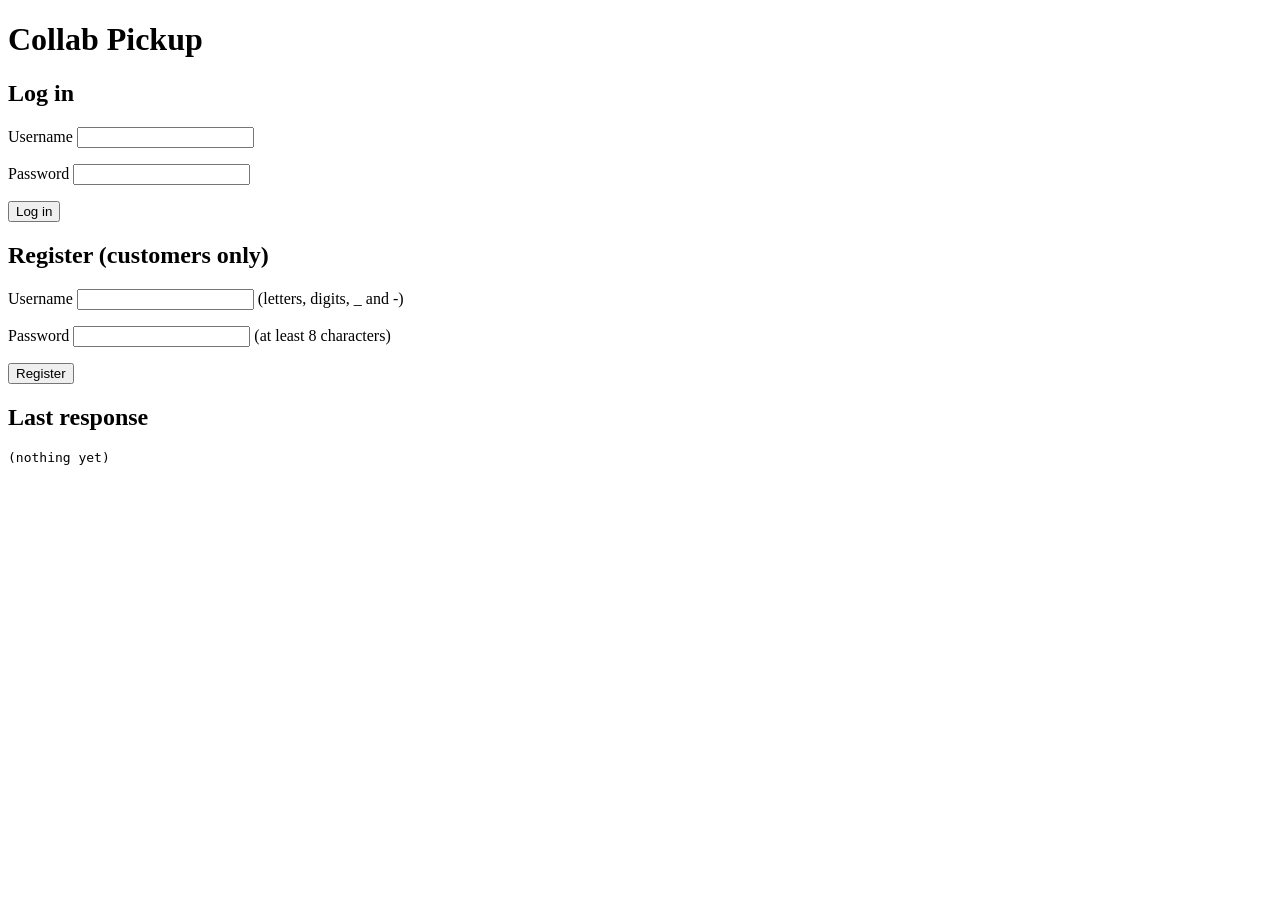
==== static/login.html @ 54090a94 "Split the test page into login/register, customer and staff pages - /login: log in or register (cust" ====
<!doctype html>
<html lang="en">
<head>
<meta charset="utf-8">
<title>Collab Pickup - log in</title>
<script src="/static/app.js"></script>
</head>
<body>
<h1>Collab Pickup</h1>
<p id="note"></p>

<h2>Log in</h2>
<form onsubmit="login(event)">
  <p>Username <input id="loginUser" required></p>
  <p>Password <input id="loginPassword" type="password" required></p>
  <button>Log in</button>
</form>

<h2>Register (customers only)</h2>
<form onsubmit="register(event)">
  <p>Username <input id="newUser" required> (letters, digits, _ and -)</p>
  <p>Password <input id="newPassword" type="password" minlength="8" required> (at least 8 characters)</p>
  <button>Register</button>
</form>

<h2>Last response</h2>
<pre id="out">(nothing yet)</pre>

<script>
sessionStorage.clear();        // opening the login page logs this tab out
const next = new URLSearchParams(location.search).get("next");
if (next) {
  document.getElementById("note").textContent = `Log in to open ${next}.`;
}

// After login or registration, the role in the token decides the page.
function enter(tokenResponse, username) {
  sessionStorage.setItem("token", tokenResponse.accessToken);
  sessionStorage.setItem("username", username);
  location.href = claims().role === "staff" ? "/staff" : "/customer";
}

async function login(event) {
  event.preventDefault();
  const username = document.getElementById("loginUser").value;
  const r = await api("POST", "/auth/login",
                      { username, password: document.getElementById("loginPassword").value });
  if (r.ok) enter(r.data, username);
}

async function register(event) {
  event.preventDefault();
  const username = document.getElementById("newUser").value;
  const r = await api("POST", "/auth/register",
                      { username, password: document.getElementById("newPassword").value });
  if (r.ok) enter(r.data, username);
}
</script>
</body>
</html>
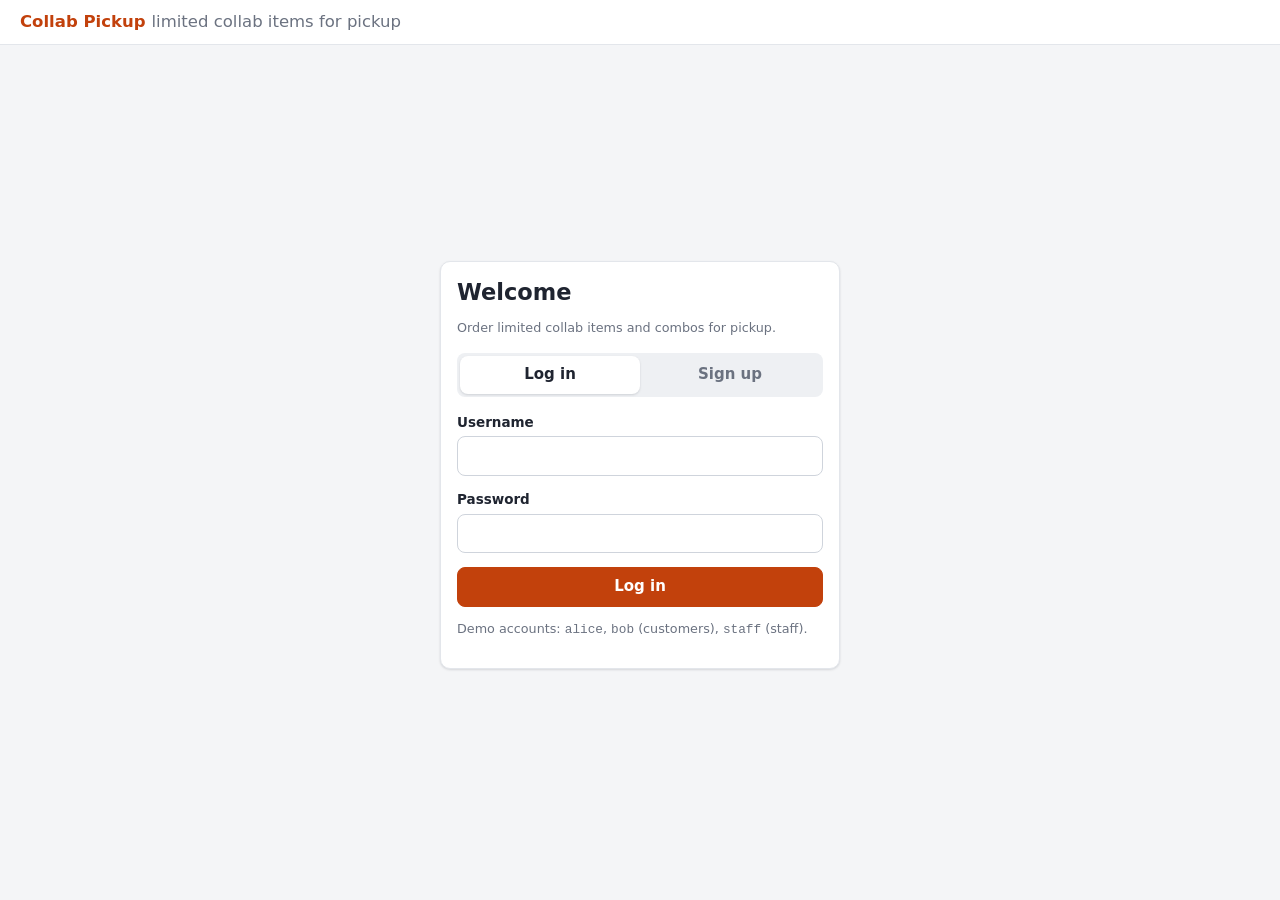
==== commit e0fb0f1e: "Turn the three test pages into a finished, styled website Same routes, registration, redirects and s" ====
--- a/static/login.html
+++ b/static/login.html
@@ -2,59 +2,65 @@
 <html lang="en">
 <head>
 <meta charset="utf-8">
-<title>Collab Pickup - log in</title>
-<script src="/static/app.js"></script>
+<meta name="viewport" content="width=device-width, initial-scale=1">
+<title>Collab Pickup · Log in</title>
+<link rel="stylesheet" href="/static/style.css">
 </head>
 <body>
-<h1>Collab Pickup</h1>
-<p id="note"></p>
+<header class="topbar">
+  <a class="brand" href="/login">Collab Pickup<span>limited collab items for pickup</span></a>
+</header>
 
-<h2>Log in</h2>
-<form onsubmit="login(event)">
-  <p>Username <input id="loginUser" required></p>
-  <p>Password <input id="loginPassword" type="password" required></p>
-  <button>Log in</button>
-</form>
+<main class="auth-wrap">
+  <div class="card auth-card">
+    <h1>Welcome</h1>
+    <p class="muted small">Order limited collab items and combos for pickup.</p>
 
-<h2>Register (customers only)</h2>
-<form onsubmit="register(event)">
-  <p>Username <input id="newUser" required> (letters, digits, _ and -)</p>
-  <p>Password <input id="newPassword" type="password" minlength="8" required> (at least 8 characters)</p>
-  <button>Register</button>
-</form>
+    <div class="tabs" role="tablist">
+      <button type="button" id="tab-login" class="active">Log in</button>
+      <button type="button" id="tab-signup">Sign up</button>
+    </div>
 
-<h2>Last response</h2>
-<pre id="out">(nothing yet)</pre>
+    <div id="note" class="hidden"></div>
+    <div id="alert" class="hidden"></div>
 
-<script>
-sessionStorage.clear();        // opening the login page logs this tab out
-const next = new URLSearchParams(location.search).get("next");
-if (next) {
-  document.getElementById("note").textContent = `Log in to open ${next}.`;
-}
+    <form id="login-form" novalidate>
+      <div class="field">
+        <label for="login-username">Username</label>
+        <input id="login-username" autocomplete="username" required>
+      </div>
+      <div class="field">
+        <label for="login-password">Password</label>
+        <input id="login-password" type="password" autocomplete="current-password" required>
+      </div>
+      <button class="block" id="login-submit">Log in</button>
+    </form>
 
-// After login or registration, the role in the token decides the page.
-function enter(tokenResponse, username) {
-  sessionStorage.setItem("token", tokenResponse.accessToken);
-  sessionStorage.setItem("username", username);
-  location.href = claims().role === "staff" ? "/staff" : "/customer";
-}
+    <form id="signup-form" class="hidden" novalidate>
+      <div class="field">
+        <label for="signup-username">Username</label>
+        <input id="signup-username" autocomplete="username" required>
+        <div class="hint" id="signup-username-hint">Letters, digits, _ and -, up to 64 characters.</div>
+      </div>
+      <div class="field">
+        <label for="signup-password">Password</label>
+        <input id="signup-password" type="password" autocomplete="new-password" required>
+        <div class="hint" id="signup-password-hint">At least 8 characters.</div>
+      </div>
+      <div class="field">
+        <label for="signup-confirm">Confirm password</label>
+        <input id="signup-confirm" type="password" autocomplete="new-password" required>
+        <div class="hint" id="signup-confirm-hint"></div>
+      </div>
+      <button class="block" id="signup-submit">Create customer account</button>
+      <p class="muted small">New accounts are customers. Staff accounts are created by the shop.</p>
+    </form>
 
-async function login(event) {
-  event.preventDefault();
-  const username = document.getElementById("loginUser").value;
-  const r = await api("POST", "/auth/login",
-                      { username, password: document.getElementById("loginPassword").value });
-  if (r.ok) enter(r.data, username);
-}
+    <p class="muted small">Demo accounts: <span class="mono">alice</span>, <span class="mono">bob</span> (customers), <span class="mono">staff</span> (staff).</p>
+  </div>
+</main>
 
-async function register(event) {
-  event.preventDefault();
-  const username = document.getElementById("newUser").value;
-  const r = await api("POST", "/auth/register",
-                      { username, password: document.getElementById("newPassword").value });
-  if (r.ok) enter(r.data, username);
-}
-</script>
+<script src="/static/api.js"></script>
+<script src="/static/login.js"></script>
 </body>
 </html>
--- a/static/style.css
+++ b/static/style.css
@@ -0,0 +1,315 @@
+/* Shared look for the three pages. No external fonts or CDNs: the pages
+   must work offline. Colours and spacing are variables, defined once. */
+
+:root {
+  --bg: #f4f5f7;
+  --card: #ffffff;
+  --text: #1f2430;
+  --muted: #6b7280;
+  --border: #e3e6eb;
+  --brand: #c2410c;          /* warm orange: food + collab */
+  --brand-dark: #9a3412;
+  --brand-soft: #fff1e8;
+  --ok: #15803d;
+  --ok-soft: #e8f6ed;
+  --warn: #a16207;
+  --warn-soft: #fdf5dc;
+  --err: #b91c1c;
+  --err-soft: #fdecec;
+  --grey-soft: #eef0f3;
+  --radius: 10px;
+  --shadow: 0 1px 2px rgba(16, 24, 40, 0.06), 0 1px 3px rgba(16, 24, 40, 0.08);
+  font-family: system-ui, -apple-system, "Segoe UI", Roboto, "Helvetica Neue", Arial, sans-serif;
+  font-size: 15px;
+  line-height: 1.45;
+  color: var(--text);
+}
+
+* { box-sizing: border-box; }
+
+body {
+  margin: 0;
+  background: var(--bg);
+}
+
+h1, h2, h3 { margin: 0; line-height: 1.25; }
+h1 { font-size: 1.5rem; }
+h2 { font-size: 1.15rem; }
+h3 { font-size: 1rem; }
+
+.muted { color: var(--muted); }
+.small { font-size: 0.85rem; }
+.mono { font-family: ui-monospace, Consolas, "Courier New", monospace; font-size: 0.85rem; }
+.hidden { display: none !important; }
+
+/* ---------- top navigation bar ---------- */
+
+.topbar {
+  position: sticky;
+  top: 0;
+  z-index: 10;
+  display: flex;
+  align-items: center;
+  justify-content: space-between;
+  gap: 12px;
+  padding: 10px 20px;
+  background: var(--card);
+  border-bottom: 1px solid var(--border);
+}
+
+.brand {
+  font-weight: 700;
+  font-size: 1.1rem;
+  color: var(--brand);
+  text-decoration: none;
+  white-space: nowrap;
+}
+
+.brand span { color: var(--muted); font-weight: 500; margin-left: 6px; }
+
+.nav-user {
+  display: flex;
+  align-items: center;
+  gap: 10px;
+  font-size: 0.9rem;
+}
+
+/* ---------- layout ---------- */
+
+.page {
+  max-width: 1180px;
+  margin: 0 auto;
+  padding: 20px;
+}
+
+.section-head {
+  display: flex;
+  align-items: baseline;
+  justify-content: space-between;
+  gap: 12px;
+  margin: 26px 0 12px;
+}
+
+.section-head:first-child { margin-top: 0; }
+
+.shop {
+  display: grid;
+  grid-template-columns: minmax(0, 1fr) 330px;
+  gap: 20px;
+  align-items: start;
+}
+
+.card {
+  background: var(--card);
+  border: 1px solid var(--border);
+  border-radius: var(--radius);
+  box-shadow: var(--shadow);
+  padding: 16px;
+}
+
+.sticky { position: sticky; top: 72px; }
+
+/* ---------- buttons and inputs ---------- */
+
+button, .btn {
+  font: inherit;
+  font-weight: 600;
+  padding: 8px 14px;
+  border-radius: 8px;
+  border: 1px solid var(--brand);
+  background: var(--brand);
+  color: #fff;
+  cursor: pointer;
+  transition: background 0.15s, border-color 0.15s, opacity 0.15s;
+}
+
+button:hover:not(:disabled) { background: var(--brand-dark); border-color: var(--brand-dark); }
+
+button:disabled { opacity: 0.45; cursor: not-allowed; }
+
+button.secondary {
+  background: var(--card);
+  color: var(--text);
+  border-color: var(--border);
+}
+
+button.secondary:hover:not(:disabled) { background: var(--grey-soft); border-color: #cfd4dc; }
+
+button.danger {
+  background: var(--card);
+  color: var(--err);
+  border-color: #f1c4c4;
+}
+
+button.danger:hover:not(:disabled) { background: var(--err-soft); border-color: var(--err); }
+
+button.small { padding: 4px 10px; font-size: 0.85rem; }
+
+button.block { width: 100%; }
+
+input, select {
+  font: inherit;
+  width: 100%;
+  padding: 8px 10px;
+  border: 1px solid #cfd4dc;
+  border-radius: 8px;
+  background: #fff;
+  color: var(--text);
+}
+
+input:focus, select:focus, button:focus-visible {
+  outline: 2px solid var(--brand);
+  outline-offset: 1px;
+}
+
+label { display: block; font-weight: 600; font-size: 0.9rem; margin-bottom: 4px; }
+
+.field { margin-bottom: 14px; }
+
+.field .hint { font-size: 0.8rem; color: var(--muted); margin-top: 4px; }
+
+.field .hint.bad { color: var(--err); }
+
+.row { display: flex; gap: 8px; flex-wrap: wrap; align-items: center; }
+
+/* ---------- badges, pills and alerts ---------- */
+
+.pill {
+  display: inline-block;
+  padding: 2px 9px;
+  border-radius: 999px;
+  font-size: 0.78rem;
+  font-weight: 700;
+  letter-spacing: 0.02em;
+  background: var(--grey-soft);
+  color: var(--muted);
+  white-space: nowrap;
+}
+
+.pill.ok { background: var(--ok-soft); color: var(--ok); }
+.pill.warn { background: var(--warn-soft); color: var(--warn); }
+.pill.err { background: var(--err-soft); color: var(--err); }
+.pill.brand { background: var(--brand-soft); color: var(--brand-dark); }
+
+.alert {
+  padding: 10px 14px;
+  border-radius: 8px;
+  border: 1px solid transparent;
+  margin-bottom: 14px;
+}
+
+.alert.ok { background: var(--ok-soft); border-color: #bfe3cb; color: #14532d; }
+.alert.err { background: var(--err-soft); border-color: #f1c4c4; color: #7f1d1d; }
+.alert.info { background: var(--brand-soft); border-color: #f8d2b8; color: var(--brand-dark); }
+.alert strong { margin-right: 6px; }
+
+/* ---------- menu cards (customer) ---------- */
+
+.menu-grid {
+  display: grid;
+  grid-template-columns: repeat(auto-fill, minmax(230px, 1fr));
+  gap: 14px;
+}
+
+.item-card { display: flex; flex-direction: column; gap: 8px; }
+
+.item-card.sold-out { opacity: 0.6; }
+
+.item-card .top { display: flex; justify-content: space-between; align-items: start; gap: 8px; }
+
+.price { font-weight: 700; font-size: 1.05rem; }
+
+.item-card .facts { font-size: 0.85rem; color: var(--muted); display: grid; gap: 2px; }
+
+.item-card .gift.ok { color: var(--ok); font-weight: 600; }
+.item-card .gift.out { color: var(--warn); font-weight: 600; }
+
+.stepper { display: flex; align-items: center; gap: 6px; margin-top: auto; }
+.stepper button { width: 34px; padding: 6px 0; }
+.stepper input { width: 64px; text-align: center; }
+
+/* ---------- cart ---------- */
+
+.cart-lines { list-style: none; margin: 10px 0; padding: 0; }
+.cart-lines li {
+  display: flex;
+  justify-content: space-between;
+  gap: 8px;
+  padding: 6px 0;
+  border-bottom: 1px dashed var(--border);
+}
+
+.cart-total { display: flex; justify-content: space-between; font-weight: 700; font-size: 1.05rem; margin: 10px 0 4px; }
+
+.cart-actions { display: grid; gap: 8px; margin-top: 12px; }
+
+/* ---------- orders ---------- */
+
+.orders { display: grid; gap: 12px; }
+
+.order-head { display: flex; justify-content: space-between; align-items: center; gap: 10px; flex-wrap: wrap; }
+
+.order-body {
+  display: grid;
+  grid-template-columns: repeat(auto-fit, minmax(180px, 1fr));
+  gap: 10px 20px;
+  margin-top: 10px;
+  font-size: 0.9rem;
+}
+
+.order-body h4 { margin: 0 0 4px; font-size: 0.75rem; text-transform: uppercase; letter-spacing: 0.05em; color: var(--muted); }
+.order-body ul { margin: 0; padding-left: 18px; }
+
+.empty { text-align: center; color: var(--muted); padding: 24px; }
+
+/* ---------- tables (staff) ---------- */
+
+.table-wrap { overflow-x: auto; }
+
+table { width: 100%; border-collapse: collapse; font-size: 0.92rem; }
+th, td { text-align: left; padding: 9px 10px; border-bottom: 1px solid var(--border); white-space: nowrap; }
+th { font-size: 0.78rem; text-transform: uppercase; letter-spacing: 0.04em; color: var(--muted); }
+td.num, th.num { text-align: right; }
+
+.two-col { display: grid; grid-template-columns: minmax(0, 1.6fr) minmax(0, 1fr); gap: 20px; align-items: start; }
+
+/* ---------- login ---------- */
+
+.auth-wrap { min-height: calc(100vh - 60px); display: grid; place-items: center; padding: 20px; }
+.auth-card { width: 100%; max-width: 400px; }
+.auth-card h1 { margin-bottom: 4px; }
+
+.tabs { display: grid; grid-template-columns: 1fr 1fr; background: var(--grey-soft); border-radius: 8px; padding: 3px; margin: 16px 0; }
+.tabs button { background: transparent; border: none; color: var(--muted); }
+.tabs button:hover:not(:disabled) { background: rgba(255, 255, 255, 0.6); border: none; }
+.tabs button.active { background: var(--card); color: var(--text); box-shadow: var(--shadow); }
+
+/* ---------- API response panel ---------- */
+
+.api-panel { margin-top: 28px; }
+.api-panel summary { cursor: pointer; font-weight: 600; display: flex; align-items: center; gap: 10px; }
+.api-panel pre {
+  margin: 12px 0 0;
+  padding: 12px;
+  background: #1f2430;
+  color: #e6e9ef;
+  border-radius: 8px;
+  overflow-x: auto;
+  max-height: 360px;
+  font-size: 0.82rem;
+}
+
+/* ---------- narrow screens (phones) ---------- */
+
+@media (max-width: 860px) {
+  .shop, .two-col { grid-template-columns: 1fr; }
+  .sticky { position: static; }
+}
+
+@media (max-width: 520px) {
+  .page { padding: 12px; }
+  .topbar { padding: 10px 12px; }
+  .brand span { display: none; }
+  .nav-user .who-role { display: none; }
+  .menu-grid { grid-template-columns: 1fr; }
+}
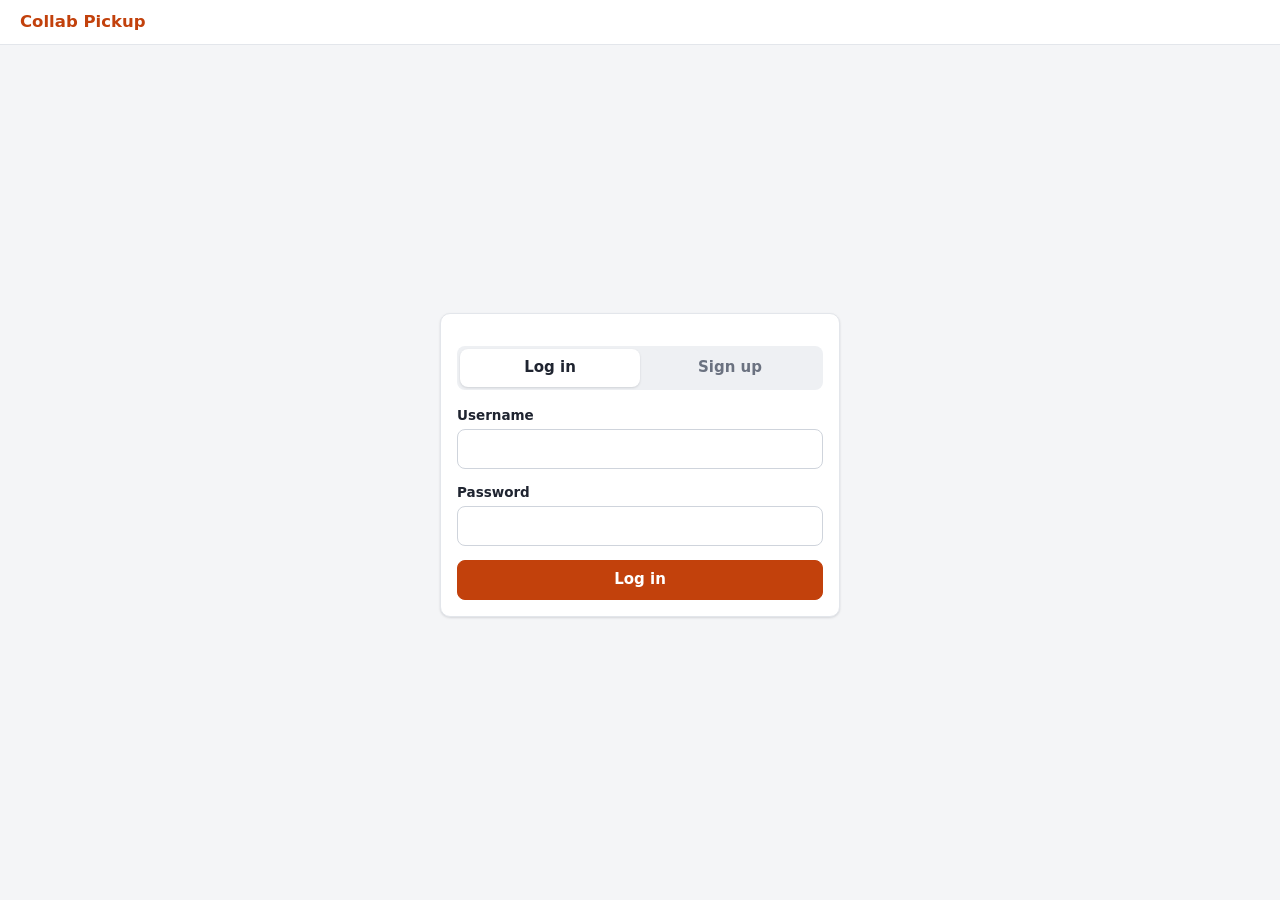
==== commit cb0c9fd7: "Make the website look like a real shop; separate staff sign-in Removed from the pages (demos and deb" ====
--- a/static/login.html
+++ b/static/login.html
@@ -3,35 +3,31 @@
 <head>
 <meta charset="utf-8">
 <meta name="viewport" content="width=device-width, initial-scale=1">
-<title>Collab Pickup · Log in</title>
+<title>Collab Pickup · Sign in</title>
 <link rel="stylesheet" href="/static/style.css">
 </head>
 <body>
 <header class="topbar">
-  <a class="brand" href="/login">Collab Pickup<span>limited collab items for pickup</span></a>
+  <a class="brand" href="/customer">Collab Pickup</a>
 </header>
 
 <main class="auth-wrap">
   <div class="card auth-card">
-    <h1>Welcome</h1>
-    <p class="muted small">Order limited collab items and combos for pickup.</p>
-
     <div class="tabs" role="tablist">
       <button type="button" id="tab-login" class="active">Log in</button>
       <button type="button" id="tab-signup">Sign up</button>
     </div>
 
-    <div id="note" class="hidden"></div>
     <div id="alert" class="hidden"></div>
 
     <form id="login-form" novalidate>
       <div class="field">
         <label for="login-username">Username</label>
-        <input id="login-username" autocomplete="username" required>
+        <input id="login-username" autocomplete="username">
       </div>
       <div class="field">
         <label for="login-password">Password</label>
-        <input id="login-password" type="password" autocomplete="current-password" required>
+        <input id="login-password" type="password" autocomplete="current-password">
       </div>
       <button class="block" id="login-submit">Log in</button>
     </form>
@@ -39,24 +35,21 @@
     <form id="signup-form" class="hidden" novalidate>
       <div class="field">
         <label for="signup-username">Username</label>
-        <input id="signup-username" autocomplete="username" required>
-        <div class="hint" id="signup-username-hint">Letters, digits, _ and -, up to 64 characters.</div>
+        <input id="signup-username" autocomplete="username">
+        <div class="hint bad" id="signup-username-hint"></div>
       </div>
       <div class="field">
         <label for="signup-password">Password</label>
-        <input id="signup-password" type="password" autocomplete="new-password" required>
-        <div class="hint" id="signup-password-hint">At least 8 characters.</div>
+        <input id="signup-password" type="password" autocomplete="new-password">
+        <div class="hint bad" id="signup-password-hint"></div>
       </div>
       <div class="field">
         <label for="signup-confirm">Confirm password</label>
-        <input id="signup-confirm" type="password" autocomplete="new-password" required>
-        <div class="hint" id="signup-confirm-hint"></div>
+        <input id="signup-confirm" type="password" autocomplete="new-password">
+        <div class="hint bad" id="signup-confirm-hint"></div>
       </div>
-      <button class="block" id="signup-submit">Create customer account</button>
-      <p class="muted small">New accounts are customers. Staff accounts are created by the shop.</p>
+      <button class="block" id="signup-submit">Create account</button>
     </form>
-
-    <p class="muted small">Demo accounts: <span class="mono">alice</span>, <span class="mono">bob</span> (customers), <span class="mono">staff</span> (staff).</p>
   </div>
 </main>
 
--- a/static/style.css
+++ b/static/style.css
@@ -267,11 +267,24 @@
 .table-wrap { overflow-x: auto; }
 
 table { width: 100%; border-collapse: collapse; font-size: 0.92rem; }
-th, td { text-align: left; padding: 9px 10px; border-bottom: 1px solid var(--border); white-space: nowrap; }
+th, td { text-align: left; padding: 9px 7px; border-bottom: 1px solid var(--border); white-space: nowrap; }
 th { font-size: 0.78rem; text-transform: uppercase; letter-spacing: 0.04em; color: var(--muted); }
 td.num, th.num { text-align: right; }
+td:first-child { white-space: normal; min-width: 150px; }     /* names and combo contents may wrap */
 
 .two-col { display: grid; grid-template-columns: minmax(0, 1.6fr) minmax(0, 1fr); gap: 20px; align-items: start; }
+.two-col + .two-col { margin-top: 20px; }
+.two-col.even { grid-template-columns: minmax(0, 1fr) minmax(0, 1fr); }
+
+.stack { display: grid; gap: 20px; }
+
+.form { margin-top: 12px; }
+
+input[type="checkbox"] { width: auto; margin: 0 6px 0 0; vertical-align: middle; }
+label.check { font-weight: 500; }
+
+.components { display: grid; gap: 8px; margin-bottom: 8px; }
+.component-row { display: grid; grid-template-columns: minmax(0, 1fr) 72px auto; gap: 8px; align-items: center; }
 
 /* ---------- login ---------- */
 
@@ -284,25 +297,14 @@
 .tabs button:hover:not(:disabled) { background: rgba(255, 255, 255, 0.6); border: none; }
 .tabs button.active { background: var(--card); color: var(--text); box-shadow: var(--shadow); }
 
-/* ---------- API response panel ---------- */
-
-.api-panel { margin-top: 28px; }
-.api-panel summary { cursor: pointer; font-weight: 600; display: flex; align-items: center; gap: 10px; }
-.api-panel pre {
-  margin: 12px 0 0;
-  padding: 12px;
-  background: #1f2430;
-  color: #e6e9ef;
-  border-radius: 8px;
-  overflow-x: auto;
-  max-height: 360px;
-  font-size: 0.82rem;
-}
-
 /* ---------- narrow screens (phones) ---------- */
 
+@media (max-width: 1000px) {
+  .two-col, .two-col.even { grid-template-columns: 1fr; }     /* staff page: the table needs the width */
+}
+
 @media (max-width: 860px) {
-  .shop, .two-col { grid-template-columns: 1fr; }
+  .shop { grid-template-columns: 1fr; }
   .sticky { position: static; }
 }
 
